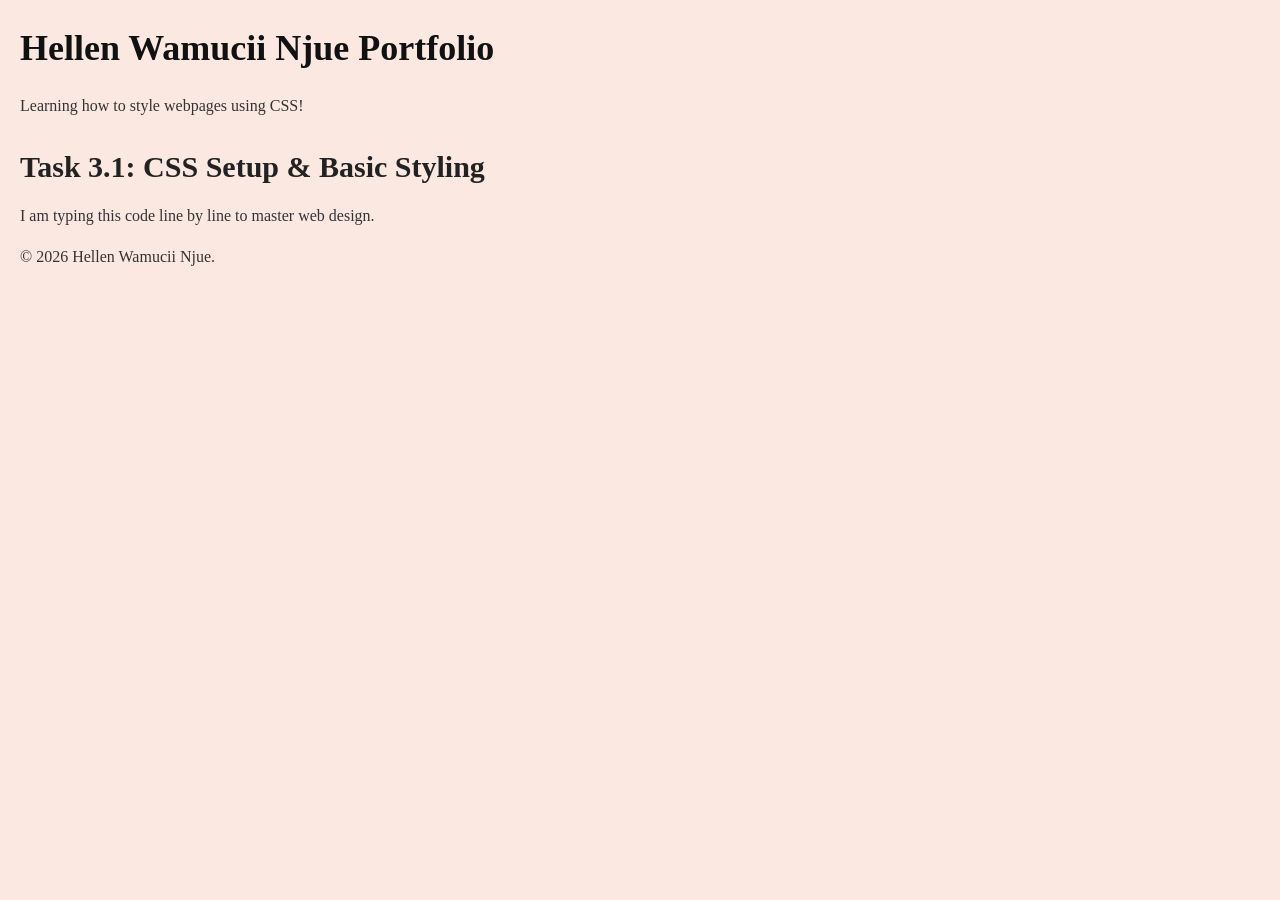
==== index.html @ dddac4b4 "Add: task 3.1 complete baseline typography system and universal box reset rules" ====
<!DOCTYPE html> <!-- This tells my browser: Hey, get ready! I am writing a modern HTML5 webpage. -->
<html lang="en"> <!-- This tells the computer that everything on this page is written in English. -->
<head> <!-- This opens up my invisible settings drawer. -->
    
    <meta charset="UTF-8"> 
    <!-- REMEMBER: The line above is a safety rule. It ensures special characters like emojis don't turn into broken squares! -->
    
    <title>Hellen Wamucii Njue | Week 2 CSS</title> <!-- This is the text that appears on my browser's top tab. -->
    
    <link rel="stylesheet" href="styles.css"> 
    <!-- 🌟 MAGIC LINK: Connects my HTML to my empty styles.css sheet so my colors and fonts render cleanly! -->

</head> <!-- This puts a slash / on the tag to cleanly close our settings drawer. -->
<body> <!-- This kicks off the visible part of my web page where content actually shows up! -->

    <!-- ==================== LAYER 2: THE HEADER ==================== -->
    <header> <!-- This creates a semantic welcome box or introduction tray at the top of my page. -->
        <h1>Hellen Wamucii Njue Portfolio</h1> <!-- Giant main title header. I only use ONE h1 per page! -->
        <p>Learning how to style webpages using CSS!</p> <!-- Standard paragraph block for sentence reading text. -->
    </header> <!-- This cleanly seals off my top welcome tray. -->

    <!-- ==================== LAYER 3: THE MAIN CONTENT ==================== -->
    <main> <!-- This tells search engines: The most important unique information lives inside here. -->
        <section> <!-- This creates an organized chapter or thematic section box inside my main space. -->
            <h2>Task 3.1: CSS Setup & Basic Styling</h2> <!-- Medium-sized sub-header. Slightly smaller than my h1 title. -->
            <p>I am typing this code line by line to master web design.</p> <!-- Another reading paragraph block. -->
        </section> <!-- Closes down my organized chapter box. -->
    </main> <!-- Closes down my main unique content room. -->

    <!-- ==================== LAYER 4: THE BASE FOOTER ==================== -->
    <footer> <!-- This creates a clean metadata strip at the absolute bottom of the screen. -->
        <p>&copy; 2026 Hellen Wamucii Njue.</p> <!-- The &copy; code automatically creates a clean copyright circle symbol (©). -->
    </footer> <!-- Closes down my bottom baseline strip. -->

</body> <!-- Locks the main visible content doors of the webpage. -->
</html> <!-- The absolute final anchor that tells the computer: That's all folks! The entire document is finished. -->
---- styles.css ----
/* ==================== RULE 1: THE UNIVERSAL RESET ==================== */
/* The '*' symbol is a magic wand that targets every single tag on the page all at once! */
* {
    margin: 0;              /* Strips away all random default outer spacing around elements. */
    padding: 0;             /* Strips away all random default inner padding inside elements. */
    box-sizing: border-box; /* Crucial anchor! Tells the box to include padding and borders inside its total width. */
}

/* 🌟 REMEMBER: Leave a blank line between rules to let your eyes rest! */

/* ==================== RULE 2: THE MAIN DOCUMENT BODY ==================== */
/* This targets the <body> container to set global default layouts for the whole screen. */
body {
    font-family: "Georgia", serif; /* Changes text to a classic, clear reading style with little feet. */
    font-size: 16px;              /* Sets the standard size for all normal paragraph reading text. */
    line-height: 1.6;             /* Adds a comfortable breathing gap between text lines so it is easy to read. */
    color: #333333;               /* Sets the text to soft charcoal grey instead of harsh solid black. */
    background-color: #ec8f6d34;  /* Changes background from blinding white to a soft, custom warm tone. */
    padding: 20px;                /* Creates a beautiful cushion space inside all four outer screen glass edges. */
}

/* ==================== RULE 3: HEADING SCALE DISTINCTIONS ==================== */

/* Sizing for your giant main headline title. Use only ONE <h1> per webpage! */
h1 {
    font-size: 2.25rem;    /* Sets the height to 36px (2.25 times larger than our base body font). */
    font-weight: 700;       /* Makes the letters thick and bold so they pop out. */
    margin-bottom: 15px;    /* Pushes content directly below it down to leave a 15px air gap. */
    color: #111111;         /* Deep dark tint for maximum emphasis. */
}

/* Sizing for medium-sized secondary subtitles. */
h2 {
    font-size: 1.875rem;   /* Sets the height to 30px (1.875 times larger than our base body font). */
    font-weight: 600;       /* Semi-bold weighting for neat emphasis. */
    margin-top: 25px;       /* Grabs a 25px air gap ABOVE itself to separate from prior blocks. */
    margin-bottom: 12px;    /* Pushes items below it down by 12px. */
    color: #222222;         /* Solid charcoal text color. */
}

/* Sizing for smaller subheadings inside chapters. */
h3 {
    font-size: 1.5rem;     /* Sets the height to 24px (1.5 times larger than our base body font). */
    font-weight: 500;       /* Clean medium thickness text style. */
    margin-top: 20px;       /* Grabs a 20px air gap ABOVE itself. */
    margin-bottom: 10px;    /* Pushes items below it down by 10px. */
    color: #444444;         /* Soft grey-toned emphasis. */
}

/* Layout spacing rules for standard paragraph reading sentences. */
p {
    margin-bottom: 15px;    /* Pushes the next sentence block down by 15px so paragraphs stay separate. */
}
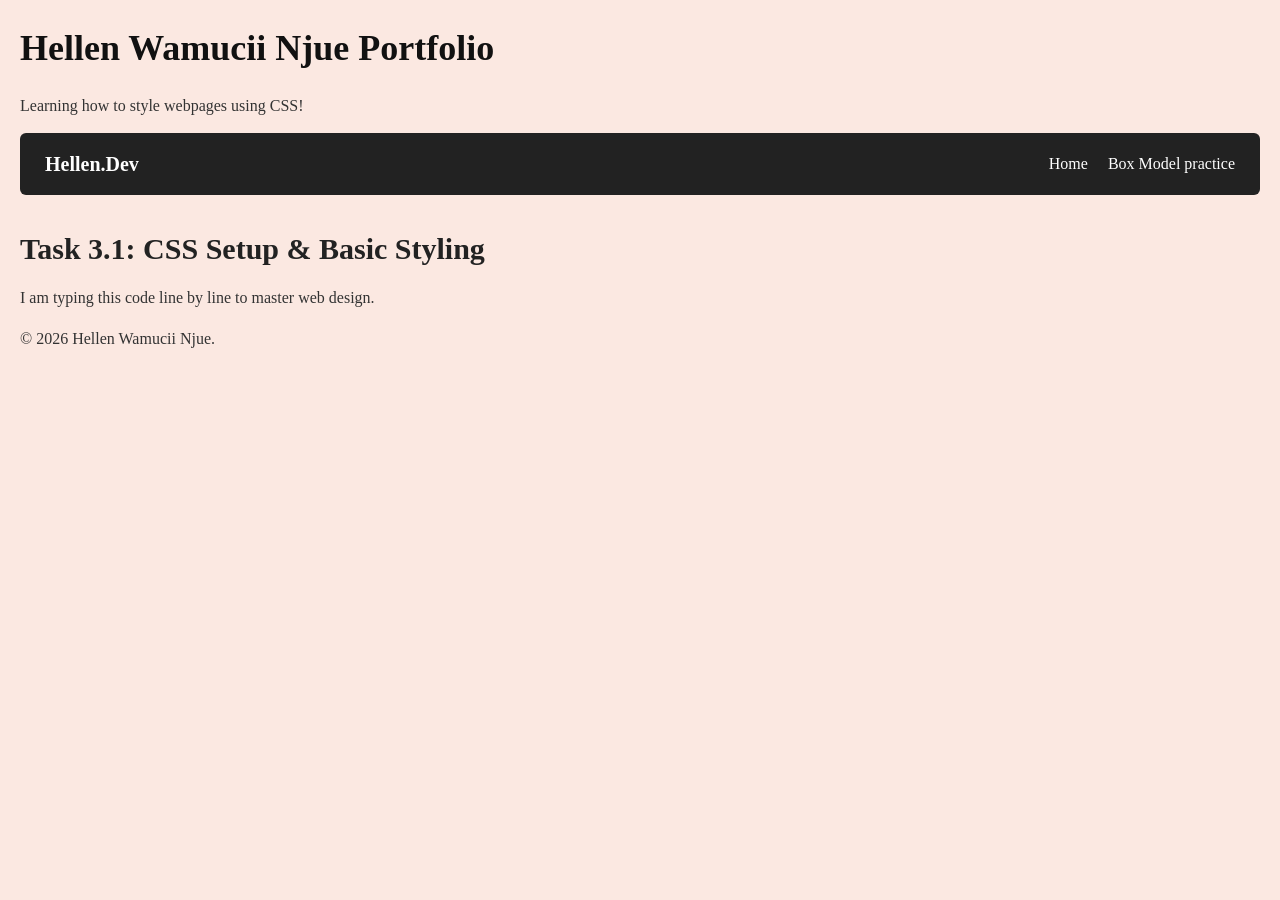
==== commit cecb971f: "Add: task 4.1 flexbox navigation header and task 4.2 responsive mobile media queries" ====
--- a/index.html
+++ b/index.html
@@ -4,7 +4,8 @@
     
     <meta charset="UTF-8"> 
     <!-- REMEMBER: The line above is a safety rule. It ensures special characters like emojis don't turn into broken squares! -->
-    
+    <meta name="viewport" content="width=device-width, initial-scale=1.0"> <!-- 📱 Crucial: Tells mobile browsers to scale the layout to fit mobile screens perfectly! -->
+
     <title>Hellen Wamucii Njue | Week 2 CSS</title> <!-- This is the text that appears on my browser's top tab. -->
     
     <link rel="stylesheet" href="styles.css"> 
@@ -17,6 +18,15 @@
     <header> <!-- This creates a semantic welcome box or introduction tray at the top of my page. -->
         <h1>Hellen Wamucii Njue Portfolio</h1> <!-- Giant main title header. I only use ONE h1 per page! -->
         <p>Learning how to style webpages using CSS!</p> <!-- Standard paragraph block for sentence reading text. -->
+            <!-- Task 4.1: Flexbox Navigation Menu Element Tray -->
+        <nav class="nav-container">
+            <div class="logo">Hellen.Dev</div>
+            <ul class="nav-links">
+                <li><a href="index.html">Home</a></li>
+                <li><a href="box-model-practice.html">Box Model practice</a></li>
+            </ul>
+        </nav>
+
     </header> <!-- This cleanly seals off my top welcome tray. -->
 
     <!-- ==================== LAYER 3: THE MAIN CONTENT ==================== -->
--- a/styles.css
+++ b/styles.css
@@ -51,3 +51,137 @@
 p {
     margin-bottom: 15px;    /* Pushes the next sentence block down by 15px so paragraphs stay separate. */
 }
+
+/* ==================== BOX MODEL PRACTICE BASE ==================== */
+/* The dot (.) means we are targeting elements with a specific class name tag! */
+.box {
+    width: 250px;                 /* Sets a clean, explicit width for the boxes. */
+    background-color: #ffd8a8;    /* Gives each box a soft, visible pastel orange background tone. */
+    color: #333333;               /* Sets the text inside to dark grey. */
+    text-align: center;           /* Centers the text characters horizontally inside the box. */
+}
+
+/* Box 1: Plain content box with no extra buffers. */
+.content-box {
+    /* This box only relies on its natural 250px text bounds. */
+    margin-bottom: 10px;          /* Simply pushes the next item down a tiny bit. */
+}
+
+/* Box 2: Box demonstrating Internal Padding Cushion. */
+.padding-box {
+    padding: 20px;                /* Adds a 20px uniform cushion space INSIDE the boundary line. */
+    margin-bottom: 10px;          /* Air gap below. */
+}
+
+/* Box 3: Box demonstrating a Border Structural Frame. */
+.border-box {
+    padding: 20px;                /* Padding cushion inside. */
+    border: 5px solid #e8590c;    /* Wraps a 5px thick, solid dark orange frame around the box boundary. */
+    margin-bottom: 10px;          /* Air gap below. */
+}
+
+/* Box 4: Box demonstrating External Air Gap Margin boundaries. */
+.margin-box {
+    padding: 20px;                /* Padding cushion inside. */
+    border: 5px solid #e8590c;    /* Frame wrapper. */
+    margin-top: 40px;             /* 🌟 Air gap ABOVE the box, forcing it away from Box 3! */
+    margin-bottom: 40px;          /* Air gap BELOW the box. */
+}
+
+/* ==================== EXERCISE 2: INLINE VS BLOCK STYLES ==================== */
+
+/* Styling our Block boxes to visualize full-width boundaries */
+.block-box {
+    background-color: #e5dbff;    /* Gives block elements a soft, custom light purple shade. */
+    border: 2px solid #7048e8;    /* Wraps a thin solid dark purple frame around it. */
+    padding: 10px;                /* Inner cushion space. */
+    margin-bottom: 8px;           /* Tiny air gap below each block element. */
+}
+
+/* Styling our Inline elements to visualize tight content wrapping boundaries */
+.inline-box {
+    background-color: #e3fafc;    /* Gives inline elements a soft, custom light cyan shade. */
+    border: 2px solid #0c8599;    /* Wraps a thin solid dark cyan frame tightly around the text content. */
+    padding: 6px;                 /* Tiny internal cushion. */
+}
+
+/* ==================== EXERCISE 3: SPACING QUIRKS ON INLINE ELEMENTS ==================== */
+
+/* Applying heavy padding and margins to our test inline box */
+.quirk-box {
+    background-color: #ffdeeb;    /* Gives our test box a soft light pink highlight shade. */
+    border: 2px solid #f06595;    /* Wraps a thin solid pink frame around it. */
+    
+    /* 🌟 THE QUIRK TRIGGER: Adding massive layout padding and margins! */
+    padding: 30px;                /* Adds heavy internal padding cushions. */
+    margin-top: 50px;             /* Trying to push items above it away by 50px. */
+    margin-bottom: 50px;          /* Trying to push items below it away by 50px. */
+}
+
+/* Styling our next paragraph text block to visualize overlaps clearly */
+.next-paragraph {
+    background-color: #fff3bf;    /* Gives the sentence text block a soft light yellow background layer. */
+    border: 2px solid #fab005;    /* Wraps a solid yellow frame around the reading paragraph. */
+    padding: 10px;                /* Inner cushion space. */
+}
+
+/* ==================== TASK 4.1: FLEXBOX NAVIGATION BAR ==================== */
+
+/* 1. Styling the main navbar container box */
+.nav-container {
+    display: flex;                /* 🌟 MAGIC COMMAND: Turns this box into a Flex container, lining items up side-by-side! */
+    justify-content: space-between; /* Pushes the logo to the far left and links to the far right with equal space. */
+    align-items: center;          /* Centers our items perfectly straight vertically inside the navbar height. */
+    background-color: #222222;    /* Gives our menu bar a sleek dark charcoal background color strip. */
+    padding: 15px 25px;           /* Adds 15px cushion space at the top/bottom and 25px on the left/right edges. */
+    margin-bottom: 30px;          /* Grabs a clean 30px air gap below the menu bar before main headings begin. */
+    border-radius: 6px;           /* Gives the menu tray soft, slightly rounded corner edges. */
+}
+
+/* 2. Styling our logo branding text */
+.logo {
+    color: #ffffff;               /* Sets the branding text to a crisp solid white. */
+    font-weight: 700;             /* Makes the logo lettering bold. */
+    font-size: 1.25rem;           /* Sets font scale height to 20px. */
+}
+
+/* 3. Styling the link collection row wrapper */
+.nav-links {
+    display: flex;                /* Flexes the link collection box so the bullets align horizontally too! */
+    list-style: none;             /* Removes the ugly default black dot bullet circles from our list items. */
+}
+
+/* 4. Adding a side-gap to our individual text menu links */
+.nav-links li {
+    margin-left: 20px;            /* Adds a clean 20px air gap to the left of each link so they don't crash into each other. */
+}
+
+/* 5. Styling the actual clickable navigation link anchor words */
+.nav-links a {
+    color: #ffffff;               /* Sets the link text words to solid white. */
+    text-decoration: none;        /* Removes the default underline style from our text links. */
+    font-weight: 500;             /* Clean medium weighting text. */
+}
+
+/* ==================== TASK 4.2: RESPONSIVE MEDIA QUERIES ==================== */
+
+/* This query kicks in ONLY when the visitor's screen is 600px wide or smaller (like a mobile phone) */
+@media (max-width: 600px) {
+    
+    /* 1. Stack the navigation items vertically on phones so they don't squash */
+    .nav-container {
+        flex-direction: column;   /* Switches the main layout flow from a horizontal row to a vertical column brick. */
+        gap: 15px;                /* Adds a 15px breathing space between the logo and the link clusters on mobile. */
+    }
+
+    /* 2. Clear out the side spacing gaps and align links to the center */
+    .nav-links li {
+        margin-left: 0;           /* Wipes out the left margin since the links don't sit side-by-side anymore. */
+        margin: 0 10px;           /* Gives beautiful horizontal breathing room between the stacked inline items. */
+    }
+
+    /* 3. Scale down your main headlines so they don't look huge on small screens */
+    h1 {
+        font-size: 1.75rem;       /* Reduces the giant title text size down slightly to fit a phone viewport width nicely. */
+    }
+}
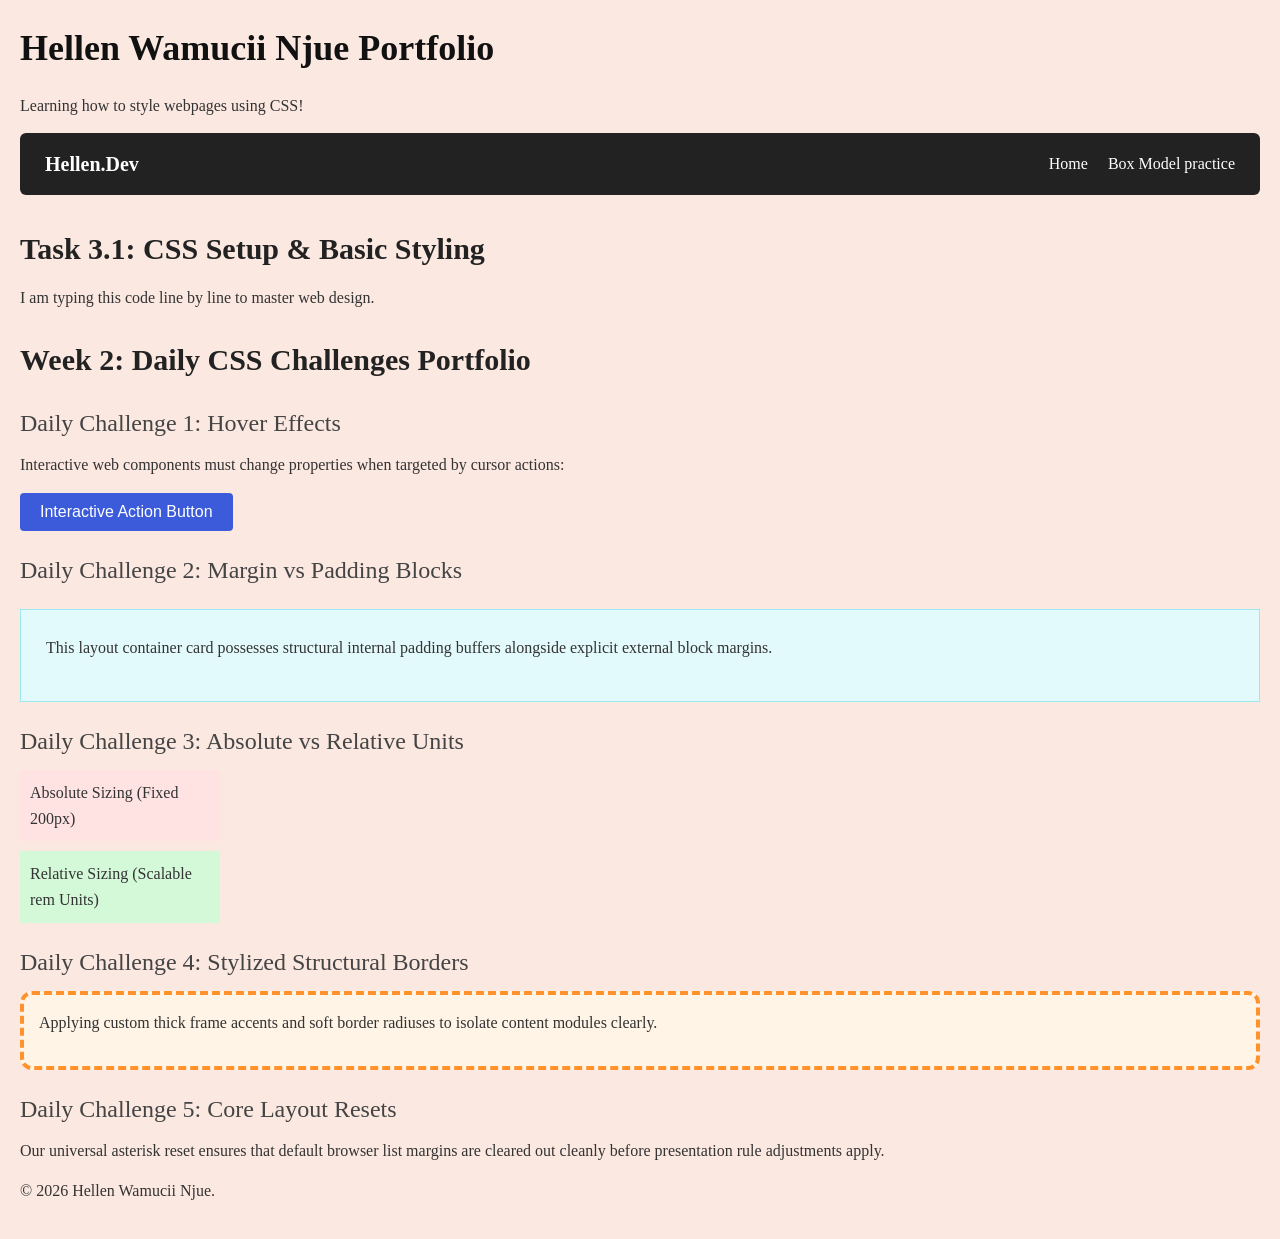
==== commit b0da6e5f: "Add: integrated all 5 daily challenges with smooth hover transitions and custom card borders" ====
--- a/index.html
+++ b/index.html
@@ -34,6 +34,46 @@
         <section> <!-- This creates an organized chapter or thematic section box inside my main space. -->
             <h2>Task 3.1: CSS Setup & Basic Styling</h2> <!-- Medium-sized sub-header. Slightly smaller than my h1 title. -->
             <p>I am typing this code line by line to master web design.</p> <!-- Another reading paragraph block. -->
+                <!-- Week 2: The 5 Daily Challenges Section -->
+            <section id="daily-challenges">
+            <h2>Week 2: Daily CSS Challenges Portfolio</h2>
+
+            <!-- Challenge 1: Hover Effects and Interactive Color Transitions -->
+            <article id="challenge-1">
+                <h3>Daily Challenge 1: Hover Effects</h3>
+                <p>Interactive web components must change properties when targeted by cursor actions:</p>
+                <button class="hover-btn">Interactive Action Button</button>
+            </article>
+
+            <!-- Challenge 2: Mastering Margins & Padding Boundaries -->
+            <article id="challenge-2">
+                <h3>Daily Challenge 2: Margin vs Padding Blocks</h3>
+                <div class="spacing-card">
+                    <p>This layout container card possesses structural internal padding buffers alongside explicit external block margins.</p>
+                </div>
+            </article>
+
+            <!-- Challenge 3: Absolute vs Relative Sizing (px vs rem) -->
+            <article id="challenge-3">
+                <h3>Daily Challenge 3: Absolute vs Relative Units</h3>
+                <div class="px-box">Absolute Sizing (Fixed 200px)</div>
+                <div class="rem-box">Relative Sizing (Scalable rem Units)</div>
+            </article>
+
+            <!-- Challenge 4: Decorative Layout Borders & Dividers -->
+            <article id="challenge-4">
+                <h3>Daily Challenge 4: Stylized Structural Borders</h3>
+                <div class="border-card">
+                    <p>Applying custom thick frame accents and soft border radiuses to isolate content modules clearly.</p>
+                </div>
+            </article>
+
+            <!-- Challenge 5: Basic CSS Reset Properties Implementation -->
+            <article id="challenge-5">
+                <h3>Daily Challenge 5: Core Layout Resets</h3>
+                <p>Our universal asterisk reset ensures that default browser list margins are cleared out cleanly before presentation rule adjustments apply.</p>
+            </article>
+
         </section> <!-- Closes down my organized chapter box. -->
     </main> <!-- Closes down my main unique content room. -->
 
--- a/styles.css
+++ b/styles.css
@@ -185,3 +185,52 @@
         font-size: 1.75rem;       /* Reduces the giant title text size down slightly to fit a phone viewport width nicely. */
     }
 }
+
+/* ==================== THE 5 DAILY CSS CHALLENGES STYLES ==================== */
+
+/* Challenge 1: Button Baseline Style & Interactive Hover Transitions */
+.hover-btn {
+    background-color: #3b5bdb;    /* Primary professional blue button background color. */
+    color: #ffffff;               /* Clean white text. */
+    border: none;                 /* Removes the ugly default browser button border. */
+    padding: 10px 20px;           /* Adds cushion spacing inside the button edges. */
+    font-size: 1rem;              /* Baseline font text size scale. */
+    border-radius: 4px;           /* Gives the button soft corners. */
+    cursor: pointer;              /* Turns the mouse cursor into a clicking hand icon! */
+    transition: background-color 0.3s ease; /* 🌟 Smooth 0.3-second transition effect! */
+}
+
+/* The pseudo-class rule that triggers ONLY when your mouse hovers over the button */
+.hover-btn:hover {
+    background-color: #2b45b2;    /* Darkens the blue color instantly when your cursor hovers on it. */
+}
+
+/* Challenge 2: Margin vs Padding Spacing Card */
+.spacing-card {
+    background-color: #e3fafc;    /* Soft cyan accent background tint. */
+    border: 1px solid #99e9f2;    /* Soft cyan boundary border layer. */
+    padding: 25px;                /* INTERNAL cushion space pushing the text inside inward. */
+    margin: 20px 0;               /* EXTERNAL air gap separating this module block from others. */
+}
+
+/* Challenge 3: Absolute vs Relative Sizing Units Boxes */
+.px-box {
+    width: 200px;                 /* FIXED absolute size: will stay exactly 200px wide no matter what. */
+    background-color: #ffe3e3;    /* Soft red background tone. */
+    padding: 10px;
+    margin-bottom: 10px;
+}
+
+.rem-box {
+    width: 12.5rem;               /* SCALABLE relative size (12.5 multiplied by our 16px body font = 200px). */
+    background-color: #d3f9d8;    /* Soft green background tone. */
+    padding: 10px;
+}
+
+/* Challenge 4: Stylized Borders Card Module */
+.border-card {
+    background-color: #fff4e6;    /* Soft warm orange background tint. */
+    border: 4px dashed #ff922b;   /* 🌟 Custom thick DASHED border style accent layout framing! */
+    padding: 15px;
+    border-radius: 12px;          /* Extra rounded corners for a neat card look. */
+}
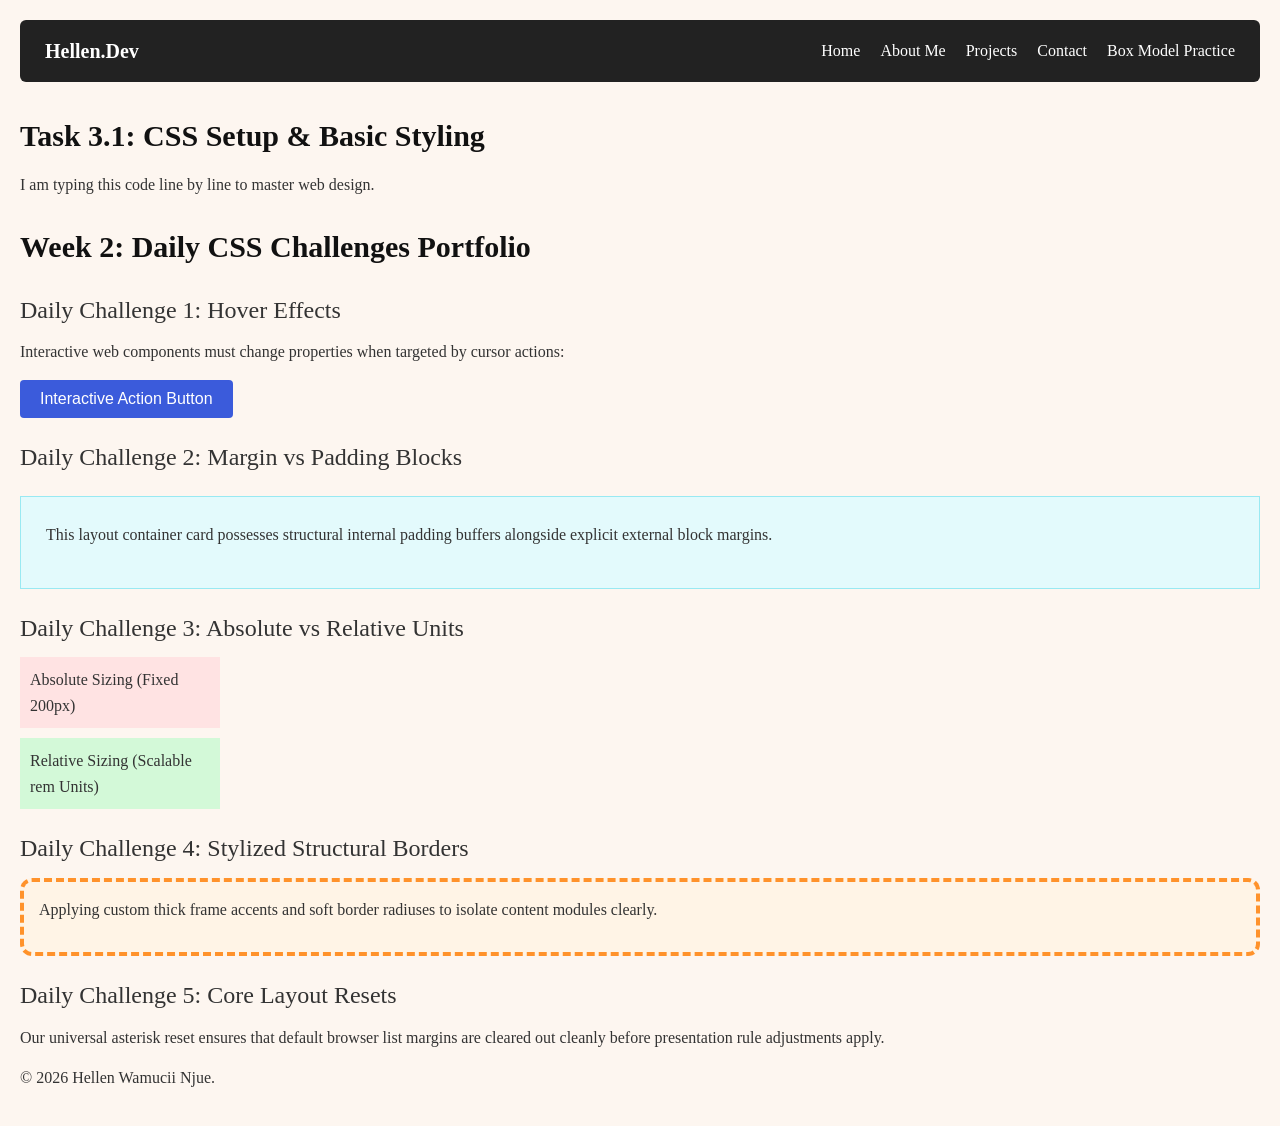
==== commit 65b666ca: "Style: add CSS variables and box-sizing reset" ====
--- a/index.html
+++ b/index.html
@@ -7,27 +7,28 @@
     <meta name="viewport" content="width=device-width, initial-scale=1.0"> <!-- 📱 Crucial: Tells mobile browsers to scale the layout to fit mobile screens perfectly! -->
 
     <title>Hellen Wamucii Njue | Week 2 CSS</title> <!-- This is the text that appears on my browser's top tab. -->
+
+    <link rel="stylesheet" href="styles.css">
     
-    <link rel="stylesheet" href="styles.css"> 
     <!-- 🌟 MAGIC LINK: Connects my HTML to my empty styles.css sheet so my colors and fonts render cleanly! -->
 
 </head> <!-- This puts a slash / on the tag to cleanly close our settings drawer. -->
 <body> <!-- This kicks off the visible part of my web page where content actually shows up! -->
 
     <!-- ==================== LAYER 2: THE HEADER ==================== -->
-    <header> <!-- This creates a semantic welcome box or introduction tray at the top of my page. -->
-        <h1>Hellen Wamucii Njue Portfolio</h1> <!-- Giant main title header. I only use ONE h1 per page! -->
-        <p>Learning how to style webpages using CSS!</p> <!-- Standard paragraph block for sentence reading text. -->
-            <!-- Task 4.1: Flexbox Navigation Menu Element Tray -->
+    <header> 
+        <!-- Task 4.1: Flexbox Navigation Menu Element Tray -->
         <nav class="nav-container">
             <div class="logo">Hellen.Dev</div>
             <ul class="nav-links">
                 <li><a href="index.html">Home</a></li>
-                <li><a href="box-model-practice.html">Box Model practice</a></li>
+                <li><a href="about.html">About Me</a></li>
+                <li><a href="projects.html">Projects</a></li>
+                <li><a href="contact.html">Contact</a></li>
+                <li><a href="box-model-practice.html">Box Model Practice</a></li>
             </ul>
         </nav>
-
-    </header> <!-- This cleanly seals off my top welcome tray. -->
+    </header>
 
     <!-- ==================== LAYER 3: THE MAIN CONTENT ==================== -->
     <main> <!-- This tells search engines: The most important unique information lives inside here. -->
--- a/styles.css
+++ b/styles.css
@@ -6,17 +6,35 @@
     box-sizing: border-box; /* Crucial anchor! Tells the box to include padding and borders inside its total width. */
 }
 
+/* ==================== CSS DESIGN SYSTEM VARIABLES ==================== */
+:root {
+    --bg-primary: #fdf6f0;       /* Soft warm background tone */
+    --text-primary: #333333;     /* Soft charcoal grey text */
+    --heading-color: #111111;    /* Deep dark tint for headings */
+    --accent-color: #3b5bdb;     /* Primary professional blue */
+    --accent-hover: #2b45b2;     /* Darker blue for hover states */
+    --nav-bg: #222222;           /* Sleek dark charcoal navbar */
+    --font-main: "Georgia", serif;
+}
+
 /* 🌟 REMEMBER: Leave a blank line between rules to let your eyes rest! */
 
 /* ==================== RULE 2: THE MAIN DOCUMENT BODY ==================== */
 /* This targets the <body> container to set global default layouts for the whole screen. */
 body {
-    font-family: "Georgia", serif; /* Changes text to a classic, clear reading style with little feet. */
+    font-family: var(--font-main); /* Changes text to a classic, clear reading style with little feet. */
     font-size: 16px;              /* Sets the standard size for all normal paragraph reading text. */
     line-height: 1.6;             /* Adds a comfortable breathing gap between text lines so it is easy to read. */
-    color: #333333;               /* Sets the text to soft charcoal grey instead of harsh solid black. */
-    background-color: #ec8f6d34;  /* Changes background from blinding white to a soft, custom warm tone. */
+    color: var(--text-primary);   /* Sets the text to soft charcoal grey instead of harsh solid black. */
+    background-color: var(--bg-primary); /* Changes background to a soft, custom warm tone. */
     padding: 20px;                /* Creates a beautiful cushion space inside all four outer screen glass edges. */
+} /* 🌟 Don't forget this closing bracket for the body block! */
+
+/* Accessibility: Never remove focus outlines! */
+a:focus,
+button:focus {
+    outline: 2px solid var(--accent-color);
+    outline-offset: 4px;
 }
 
 /* ==================== RULE 3: HEADING SCALE DISTINCTIONS ==================== */
@@ -26,7 +44,7 @@
     font-size: 2.25rem;    /* Sets the height to 36px (2.25 times larger than our base body font). */
     font-weight: 700;       /* Makes the letters thick and bold so they pop out. */
     margin-bottom: 15px;    /* Pushes content directly below it down to leave a 15px air gap. */
-    color: #111111;         /* Deep dark tint for maximum emphasis. */
+    color: var(--heading-color); 
 }
 
 /* Sizing for medium-sized secondary subtitles. */
@@ -35,7 +53,7 @@
     font-weight: 600;       /* Semi-bold weighting for neat emphasis. */
     margin-top: 25px;       /* Grabs a 25px air gap ABOVE itself to separate from prior blocks. */
     margin-bottom: 12px;    /* Pushes items below it down by 12px. */
-    color: #222222;         /* Solid charcoal text color. */
+    color: var(--heading-color);
 }
 
 /* Sizing for smaller subheadings inside chapters. */
@@ -44,7 +62,7 @@
     font-weight: 500;       /* Clean medium thickness text style. */
     margin-top: 20px;       /* Grabs a 20px air gap ABOVE itself. */
     margin-bottom: 10px;    /* Pushes items below it down by 10px. */
-    color: #444444;         /* Soft grey-toned emphasis. */
+    color: var(--text-primary);         /* Soft grey-toned emphasis. */
 }
 
 /* Layout spacing rules for standard paragraph reading sentences. */
@@ -234,3 +252,35 @@
     padding: 15px;
     border-radius: 12px;          /* Extra rounded corners for a neat card look. */
 }
+
+/* ==================== PROJECTS PAGE CSS GRID ==================== */
+
+/* 1. Mobile-First Default: 1 Column on phones */
+.projects-grid {
+    display: grid;
+    grid-template-columns: 1fr;
+    gap: 1.5rem;
+    margin-top: 20px;
+}
+
+.project-card {
+    background-color: #ffffff;
+    border: 1px solid #e0e0e0;
+    padding: 20px;
+    border-radius: 8px;
+    box-shadow: 0 2px 4px rgba(0,0,0,0.05);
+}
+
+/* 2. Tablet View: 2 Columns (min-width: 768px) */
+@media (min-width: 768px) {
+    .projects-grid {
+        grid-template-columns: repeat(2, 1fr);
+    }
+}
+
+/* 3. Desktop View: 3 Columns (min-width: 1024px) */
+@media (min-width: 1024px) {
+    .projects-grid {
+        grid-template-columns: repeat(3, 1fr);
+    }
+}
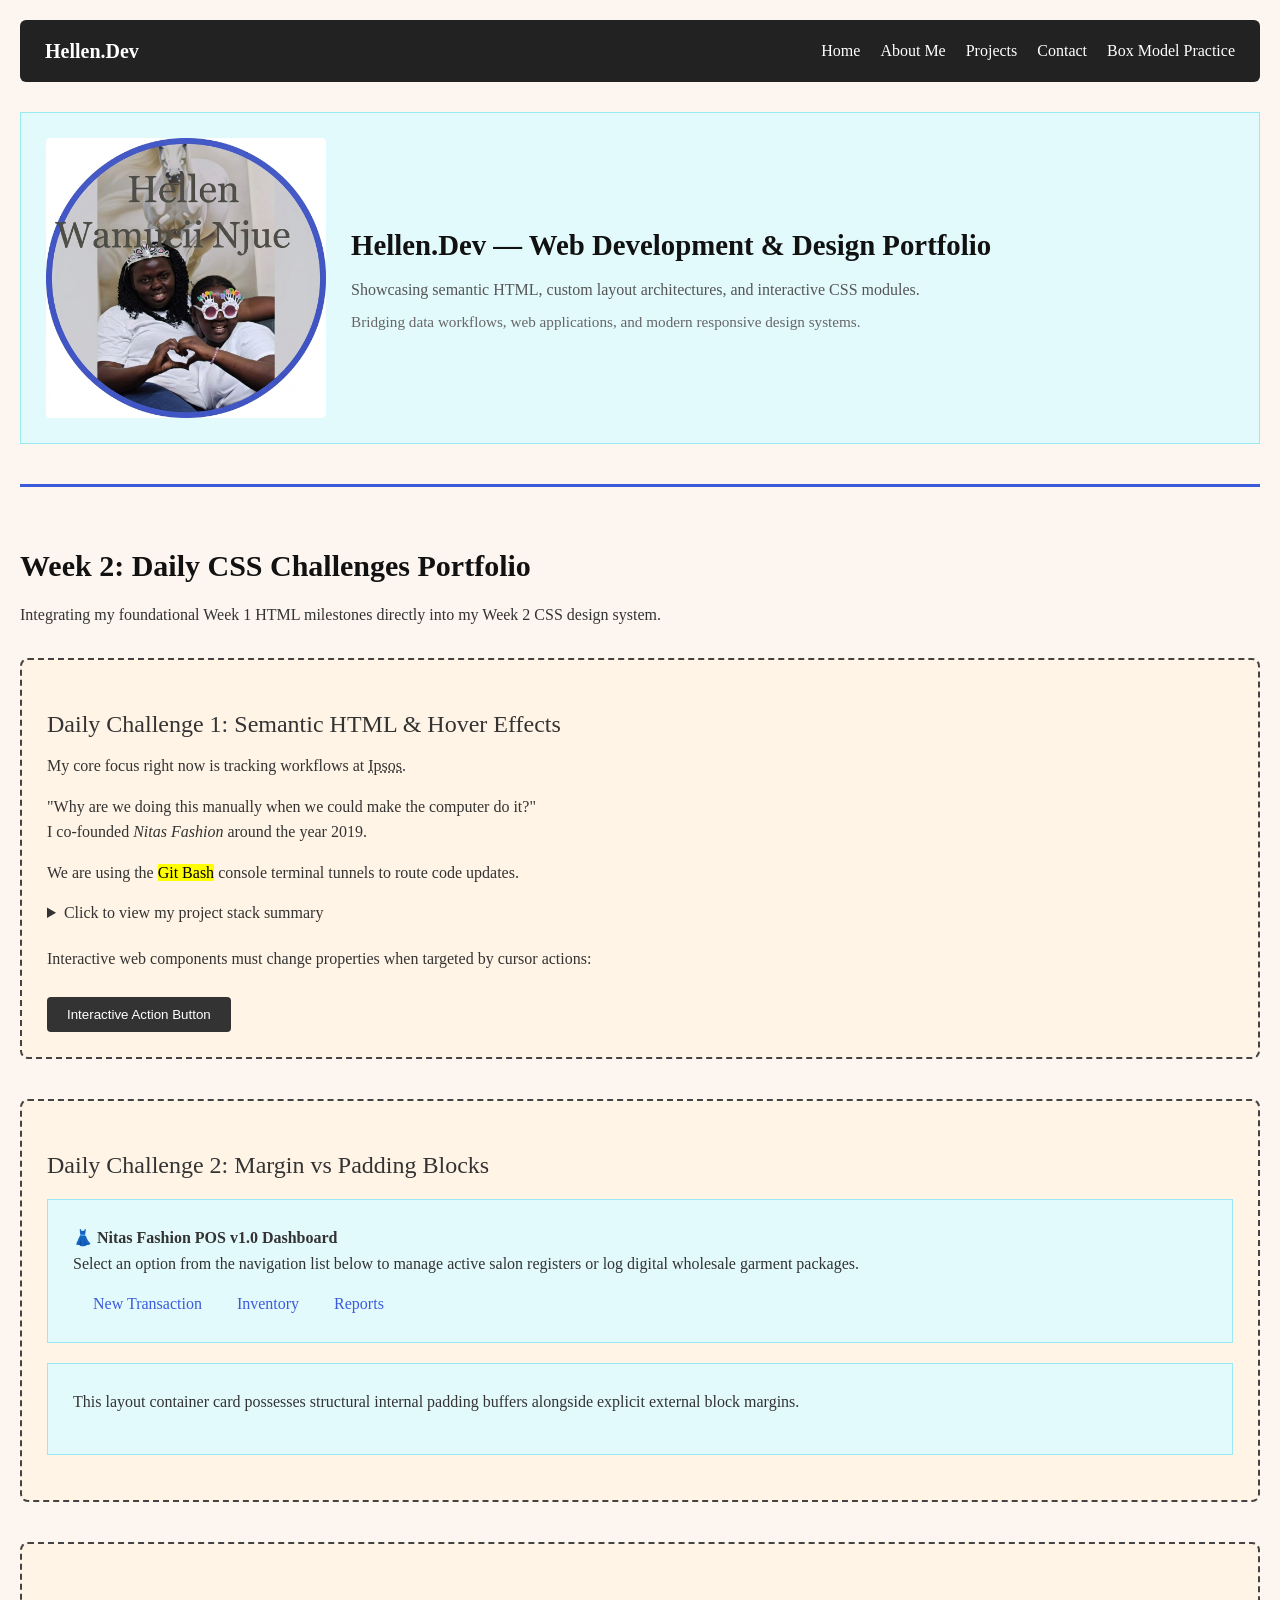
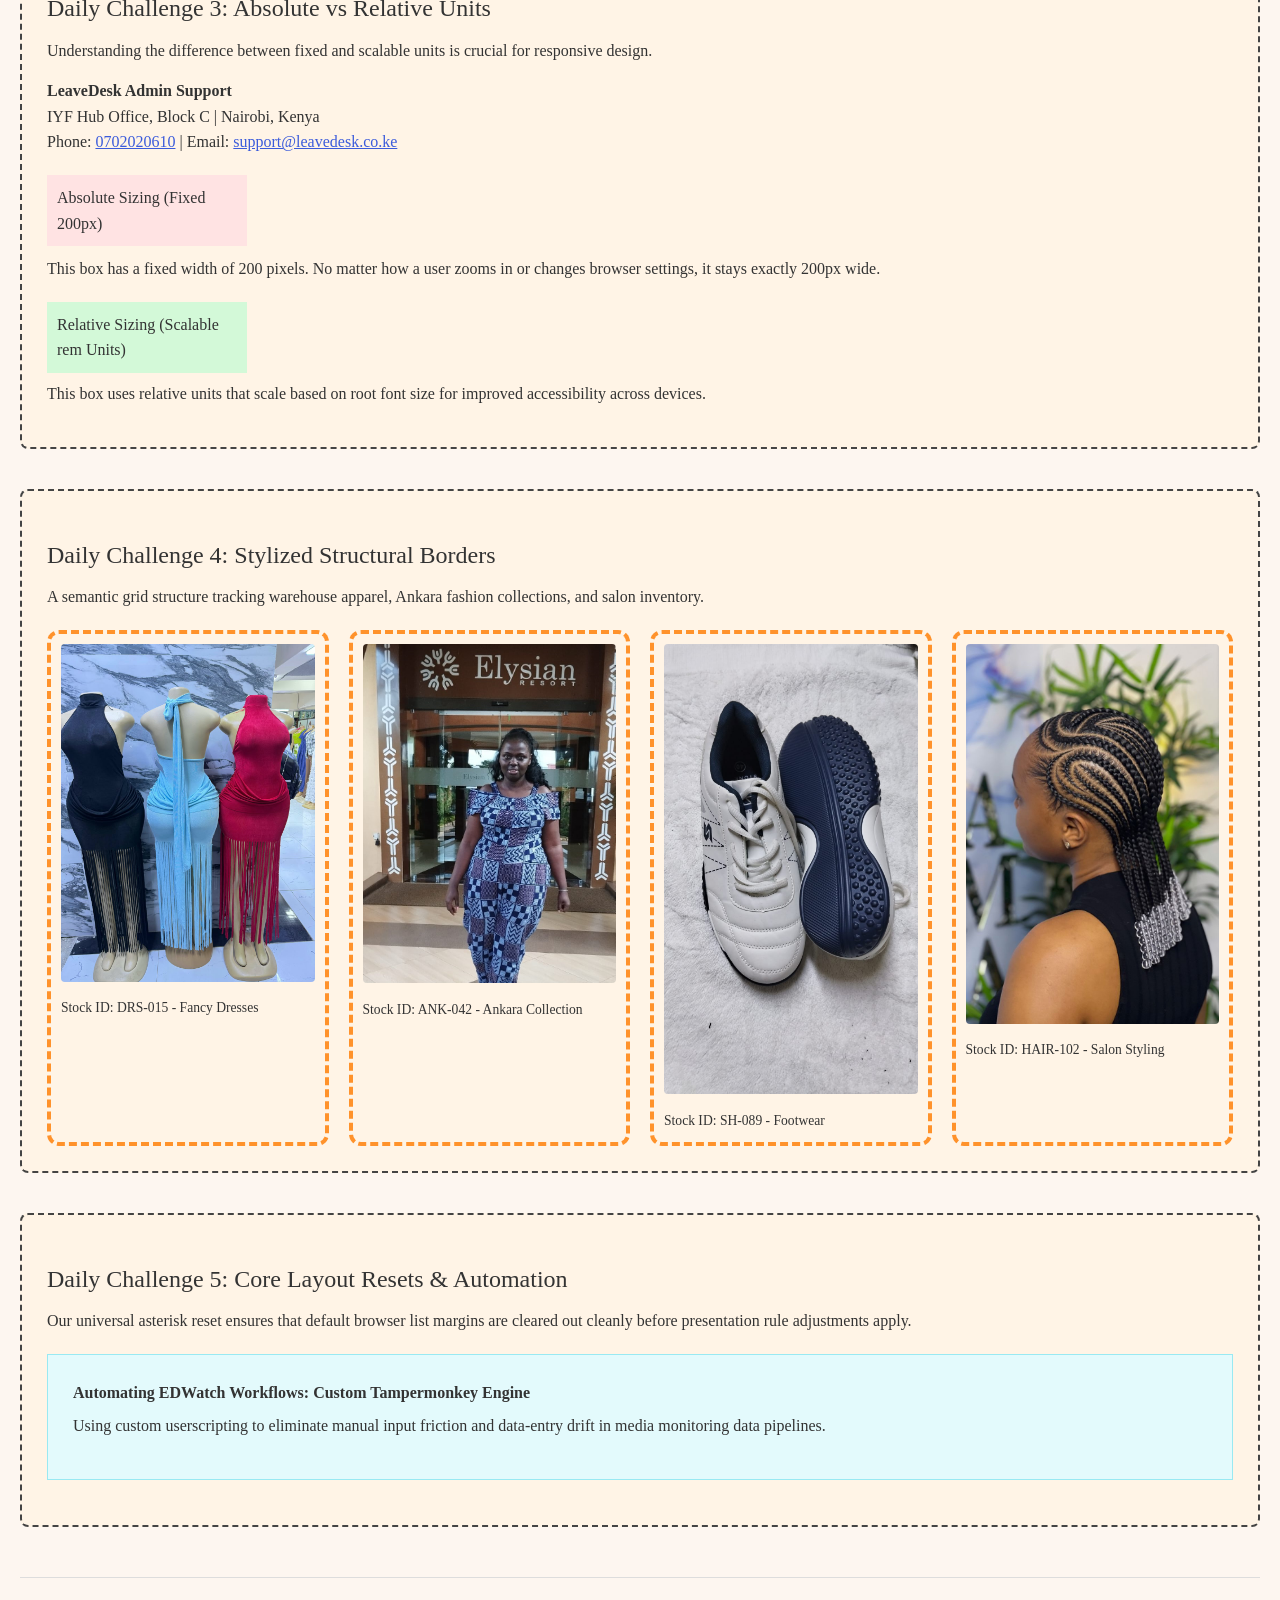
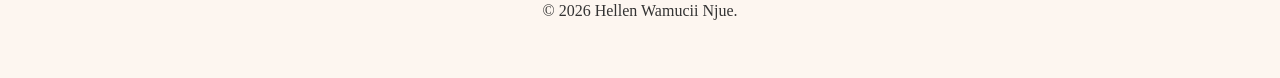
==== commit 3c3098bd: "Finalize Week 2 portfolio hero section and Challenge 4 CSS grid inventory" ====
--- a/index.html
+++ b/index.html
@@ -1,22 +1,22 @@
-<!DOCTYPE html> <!-- This tells my browser: Hey, get ready! I am writing a modern HTML5 webpage. -->
+<!DOCTYPE html>
+<!-- This tells my browser: Hey, get ready! I am writing a modern HTML5 webpage. -->
 <html lang="en"> <!-- This tells the computer that everything on this page is written in English. -->
-<head> <!-- This opens up my invisible settings drawer. -->
-    
-    <meta charset="UTF-8"> 
+<head>
+    <meta charset="UTF-8">
     <!-- REMEMBER: The line above is a safety rule. It ensures special characters like emojis don't turn into broken squares! -->
-    <meta name="viewport" content="width=device-width, initial-scale=1.0"> <!-- 📱 Crucial: Tells mobile browsers to scale the layout to fit mobile screens perfectly! -->
+    <meta name="viewport" content="width=device-width, initial-scale=1.0"> 
+    <!-- 📱 Crucial: Tells mobile browsers to scale the layout to fit mobile screens perfectly! -->
 
-    <title>Hellen Wamucii Njue | Week 2 CSS</title> <!-- This is the text that appears on my browser's top tab. -->
+    <title>Hellen Wamucii Njue | Week 2 CSS Portfolio</title>
+    <!-- This is the text that appears on my browser's top tab. -->
 
     <link rel="stylesheet" href="styles.css">
-    
-    <!-- 🌟 MAGIC LINK: Connects my HTML to my empty styles.css sheet so my colors and fonts render cleanly! -->
-
-</head> <!-- This puts a slash / on the tag to cleanly close our settings drawer. -->
-<body> <!-- This kicks off the visible part of my web page where content actually shows up! -->
+    <!-- 🌟 MAGIC LINK: Connects my HTML to my styles.css sheet so my colors and fonts render cleanly! -->
+</head>
+<body>
 
     <!-- ==================== LAYER 2: THE HEADER ==================== -->
-    <header> 
+    <header>
         <!-- Task 4.1: Flexbox Navigation Menu Element Tray -->
         <nav class="nav-container">
             <div class="logo">Hellen.Dev</div>
@@ -32,56 +32,135 @@
 
     <!-- ==================== LAYER 3: THE MAIN CONTENT ==================== -->
     <main> <!-- This tells search engines: The most important unique information lives inside here. -->
-        <section> <!-- This creates an organized chapter or thematic section box inside my main space. -->
-            <h2>Task 3.1: CSS Setup & Basic Styling</h2> <!-- Medium-sized sub-header. Slightly smaller than my h1 title. -->
-            <p>I am typing this code line by line to master web design.</p> <!-- Another reading paragraph block. -->
-                <!-- Week 2: The 5 Daily Challenges Section -->
-            <section id="daily-challenges">
+
+        <!-- HERO SECTION WITH PROFILE PICTURE & TITLE -->
+        <section class="spacing-card hero-card" style="display: flex; align-items: center; gap: 25px; flex-wrap: wrap;">
+            <img src="images/hellen_njue_profile.png" alt="Hellen Wamucii Njue" class="profile-card-img" style="width: 280px; height: auto; border-radius: 4px; border: none; flex-shrink: 0;">
+            <div class="hero-text" style="flex: 1; min-width: 280px;">
+                <h1 style="margin: 0 0 10px 0; font-size: 1.8rem;">Hellen.Dev — Web Development & Design Portfolio</h1>
+                <p style="margin: 0; color: #555; line-height: 1.5;">Showcasing semantic HTML, custom layout architectures, and interactive CSS modules.</p>
+                <p style="margin: 8px 0 0 0; font-size: 0.95rem; color: #666;">Bridging data workflows, web applications, and modern responsive design systems.</p>
+            </div>
+        </section>
+
+        <!-- ========================================================== -->
+        <!-- WEEK 2: THE 5 DAILY CHALLENGES PORTFOLIO SECTION -->
+        <!-- ========================================================== -->
+        <section id="daily-challenges" style="margin-top: 40px; border-top: 3px solid var(--accent-color, #333); padding-top: 30px;">
             <h2>Week 2: Daily CSS Challenges Portfolio</h2>
+            <p>Integrating my foundational Week 1 HTML milestones directly into my Week 2 CSS design system.</p>
 
-            <!-- Challenge 1: Hover Effects and Interactive Color Transitions -->
-            <article id="challenge-1">
-                <h3>Daily Challenge 1: Hover Effects</h3>
-                <p>Interactive web components must change properties when targeted by cursor actions:</p>
-                <button class="hover-btn">Interactive Action Button</button>
+            <!-- ==================== DAILY CHALLENGE 1 ==================== -->
+            <article id="challenge-1" class="border-card" style="margin-top: 30px; border: 2px dashed #444; padding: 25px; border-radius: 8px;">
+                <h3>Daily Challenge 1: Semantic HTML & Hover Effects</h3>
+                <p>My core focus right now is tracking workflows at <abbr title="Ipsos Kenya Operations">Ipsos</abbr>.</p>
+                
+                <blockquote>
+                    "Why are we doing this manually when we could make the computer do it?"
+                </blockquote>
+                
+                <p>I co-founded <cite>Nitas Fashion</cite> around the year <time datetime="2019">2019</time>.</p>
+                <p>We are using the <mark>Git Bash</mark> console terminal tunnels to route code updates.</p>
+                
+                <details style="margin-top: 15px;">
+                    <summary>Click to view my project stack summary</summary>
+                    <p style="margin-top: 8px;">I am building out a Nitas POS system, Leave Days Tracker, and WorkTap application layout.</p>
+                </details>
+
+                <div style="margin-top: 20px;">
+                    <p>Interactive web components must change properties when targeted by cursor actions:</p>
+                    <button class="hover-btn" style="margin-top: 10px;">Interactive Action Button</button>
+                </div>
             </article>
 
-            <!-- Challenge 2: Mastering Margins & Padding Boundaries -->
-            <article id="challenge-2">
+            <!-- ==================== DAILY CHALLENGE 2 ==================== -->
+            <article id="challenge-2" class="border-card" style="margin-top: 40px; border: 2px dashed #444; padding: 25px; border-radius: 8px;">
                 <h3>Daily Challenge 2: Margin vs Padding Blocks</h3>
-                <div class="spacing-card">
+                
+                <div class="spacing-card" style="margin-top: 15px;">
+                    <h4>👗 Nitas Fashion POS v1.0 Dashboard</h4>
+                    <p>Select an option from the navigation list below to manage active salon registers or log digital wholesale garment packages.</p>
+                    <ul class="nav-links" style="margin-top: 15px; display: flex; gap: 15px; list-style: none; padding: 0;">
+                        <li><a href="#sales" style="color: var(--accent-color);">New Transaction</a></li>
+                        <li><a href="#inventory" style="color: var(--accent-color);">Inventory</a></li>
+                        <li><a href="#analytics" style="color: var(--accent-color);">Reports</a></li>
+                    </ul>
+                </div>
+
+                <div class="spacing-card" style="margin-top: 20px;">
                     <p>This layout container card possesses structural internal padding buffers alongside explicit external block margins.</p>
                 </div>
             </article>
 
-            <!-- Challenge 3: Absolute vs Relative Sizing (px vs rem) -->
-            <article id="challenge-3">
+            <!-- ==================== DAILY CHALLENGE 3 ==================== -->
+            <article id="challenge-3" class="border-card" style="margin-top: 40px; border: 2px dashed #444; padding: 25px; border-radius: 8px;">
                 <h3>Daily Challenge 3: Absolute vs Relative Units</h3>
-                <div class="px-box">Absolute Sizing (Fixed 200px)</div>
-                <div class="rem-box">Relative Sizing (Scalable rem Units)</div>
+                <p>Understanding the difference between fixed and scalable units is crucial for responsive design.</p>
+                
+                <address style="margin-top: 15px; font-style: normal; line-height: 1.6;">
+                    <strong>LeaveDesk Admin Support</strong><br>
+                    IYF Hub Office, Block C | Nairobi, Kenya<br>
+                    Phone: <a href="tel:+254702020610" style="color: var(--accent-color);">0702020610</a> | 
+                    Email: <a href="mailto:support@leavedesk.co.ke" style="color: var(--accent-color);">support@leavedesk.co.ke</a>
+                </address>
+
+                <div class="px-box" style="margin-top: 20px;">Absolute Sizing (Fixed 200px)</div>
+                <p style="margin-top: 8px;">This box has a fixed width of 200 pixels. No matter how a user zooms in or changes browser settings, it stays exactly 200px wide.</p>
+                
+                <div class="rem-box" style="margin-top: 20px;">Relative Sizing (Scalable rem Units)</div>
+                <p style="margin-top: 8px;">This box uses relative units that scale based on root font size for improved accessibility across devices.</p>
             </article>
 
-            <!-- Challenge 4: Decorative Layout Borders & Dividers -->
-            <article id="challenge-4">
-                <h3>Daily Challenge 4: Stylized Structural Borders</h3>
-                <div class="border-card">
-                    <p>Applying custom thick frame accents and soft border radiuses to isolate content modules clearly.</p>
+            <!-- ==================== DAILY CHALLENGE 4: EXPANDED GRID ==================== -->
+<article id="challenge-4" class="border-card" style="margin-top: 40px; border: 2px dashed #444; padding: 25px; border-radius: 8px;">
+    <h3>Daily Challenge 4: Stylized Structural Borders</h3>
+    <p>A semantic grid structure tracking warehouse apparel, Ankara fashion collections, and salon inventory.</p>
+    
+    <div style="display: grid; grid-template-columns: repeat(auto-fit, minmax(220px, 1fr)); gap: 20px; margin-top: 20px;">
+        <!-- Card 1: Fancy Dresses -->
+        <figure class="border-card" style="padding: 10px; margin: 0;">
+            <img src="images/nitas-fancy-dresses.jpg" alt="Fancy Dresses on display shelves" style="width: 100%; border-radius: 4px;">
+            <figcaption style="font-size: 0.85rem; margin-top: 8px;">Stock ID: DRS-015 - Fancy Dresses</figcaption>
+        </figure>
+
+        <!-- Card 2: Ankara Fashion -->
+        <figure class="border-card" style="padding: 10px; margin: 0;">
+            <img src="images/nitas-ankara.png" alt="Vibrant Nitas Ankara Fashion Collection" style="width: 100%; border-radius: 4px;">
+            <figcaption style="font-size: 0.85rem; margin-top: 8px;">Stock ID: ANK-042 - Ankara Collection</figcaption>
+        </figure>
+
+        <!-- Card 3: Footwear -->
+        <figure class="border-card" style="padding: 10px; margin: 0;">
+            <img src="images/nitas-footwear.jpeg" alt="Trending Footwear Selection" style="width: 100%; border-radius: 4px;">
+            <figcaption style="font-size: 0.85rem; margin-top: 8px;">Stock ID: SH-089 - Footwear</figcaption>
+        </figure>
+
+        <!-- Card 4: Hairstyle / Salon Inventory -->
+        <figure class="border-card" style="padding: 10px; margin: 0;">
+            <img src="images/nitas-hairstyle.jpeg" alt="Trending Braids and Hairstyles" style="width: 100%; border-radius: 4px;">
+            <figcaption style="font-size: 0.85rem; margin-top: 8px;">Stock ID: HAIR-102 - Salon Styling</figcaption>
+        </figure>
+    </div>
+</article>
+
+            <!-- ==================== DAILY CHALLENGE 5 ==================== -->
+            <article id="challenge-5" class="border-card" style="margin-top: 40px; border: 2px dashed #444; padding: 25px; border-radius: 8px;">
+                <h3>Daily Challenge 5: Core Layout Resets & Automation</h3>
+                <p>Our universal asterisk reset ensures that default browser list margins are cleared out cleanly before presentation rule adjustments apply.</p>
+                
+                <div class="spacing-card" style="margin-top: 20px;">
+                    <h4>Automating EDWatch Workflows: Custom Tampermonkey Engine</h4>
+                    <p style="margin-top: 8px;">Using custom userscripting to eliminate manual input friction and data-entry drift in media monitoring data pipelines.</p>
                 </div>
             </article>
 
-            <!-- Challenge 5: Basic CSS Reset Properties Implementation -->
-            <article id="challenge-5">
-                <h3>Daily Challenge 5: Core Layout Resets</h3>
-                <p>Our universal asterisk reset ensures that default browser list margins are cleared out cleanly before presentation rule adjustments apply.</p>
-            </article>
-
-        </section> <!-- Closes down my organized chapter box. -->
-    </main> <!-- Closes down my main unique content room. -->
+        </section>
+    </main>
 
     <!-- ==================== LAYER 4: THE BASE FOOTER ==================== -->
-    <footer> <!-- This creates a clean metadata strip at the absolute bottom of the screen. -->
-        <p>&copy; 2026 Hellen Wamucii Njue.</p> <!-- The &copy; code automatically creates a clean copyright circle symbol (©). -->
-    </footer> <!-- Closes down my bottom baseline strip. -->
+    <footer style="margin-top: 50px; padding: 20px 0; text-align: center; border-top: 1px solid #ddd;">
+        <p>&copy; 2026 Hellen Wamucii Njue.</p>
+    </footer>
 
-</body> <!-- Locks the main visible content doors of the webpage. -->
-</html> <!-- The absolute final anchor that tells the computer: That's all folks! The entire document is finished. -->
+</body>
+</html>
--- a/styles.css
+++ b/styles.css
@@ -206,21 +206,19 @@
 
 /* ==================== THE 5 DAILY CSS CHALLENGES STYLES ==================== */
 
-/* Challenge 1: Button Baseline Style & Interactive Hover Transitions */
 .hover-btn {
-    background-color: #3b5bdb;    /* Primary professional blue button background color. */
-    color: #ffffff;               /* Clean white text. */
-    border: none;                 /* Removes the ugly default browser button border. */
-    padding: 10px 20px;           /* Adds cushion spacing inside the button edges. */
-    font-size: 1rem;              /* Baseline font text size scale. */
-    border-radius: 4px;           /* Gives the button soft corners. */
-    cursor: pointer;              /* Turns the mouse cursor into a clicking hand icon! */
-    transition: background-color 0.3s ease; /* 🌟 Smooth 0.3-second transition effect! */
-}
-
-/* The pseudo-class rule that triggers ONLY when your mouse hovers over the button */
+    background-color: #333;
+    color: white;
+    padding: 10px 20px;
+    border: none;
+    border-radius: 4px;
+    cursor: pointer;
+    transition: background-color 0.3s ease;
+}
+
+/* This is what makes the button interactive on mouseover */
 .hover-btn:hover {
-    background-color: #2b45b2;    /* Darkens the blue color instantly when your cursor hovers on it. */
+    background-color: var(--accent-color, #0056b3);
 }
 
 /* Challenge 2: Margin vs Padding Spacing Card */
@@ -283,4 +281,49 @@
     .projects-grid {
         grid-template-columns: repeat(3, 1fr);
     }
+}
+
+/* ==================== VISUAL NESTED BOX MODEL DIAGRAM ==================== */
+.nested-margin-box {
+    background-color: #ffdeeb;
+    border: 3px dashed #f06595;
+    padding: 25px;
+    margin: 20px 0;
+    font-weight: bold;
+    color: #a61e4d;
+}
+
+.nested-border-box {
+    background-color: #fff3bf;
+    border: 5px solid #fab005;
+    padding: 25px;
+    margin-top: 15px;
+    color: #e67700;
+}
+
+.nested-padding-box {
+    background-color: #d3f9d8;
+    border: 2px solid #40c057;
+    padding: 25px;
+    margin-top: 15px;
+    color: #2b8a3e;
+}
+
+.nested-content-box {
+    background-color: #e3fafc;
+    border: 2px solid #0c8599;
+    padding: 20px;
+    margin-top: 15px;
+    text-align: center;
+    color: #0b7285;
+    font-weight: normal;
+}
+
+/* ==================== visual nested box model demonstration ==================== */
+.box-label {
+    display: block;
+    font-size: 0.85rem;
+    margin-bottom: 5px;
+    text-transform: uppercase;
+    letter-spacing: 0.5px;
 }
